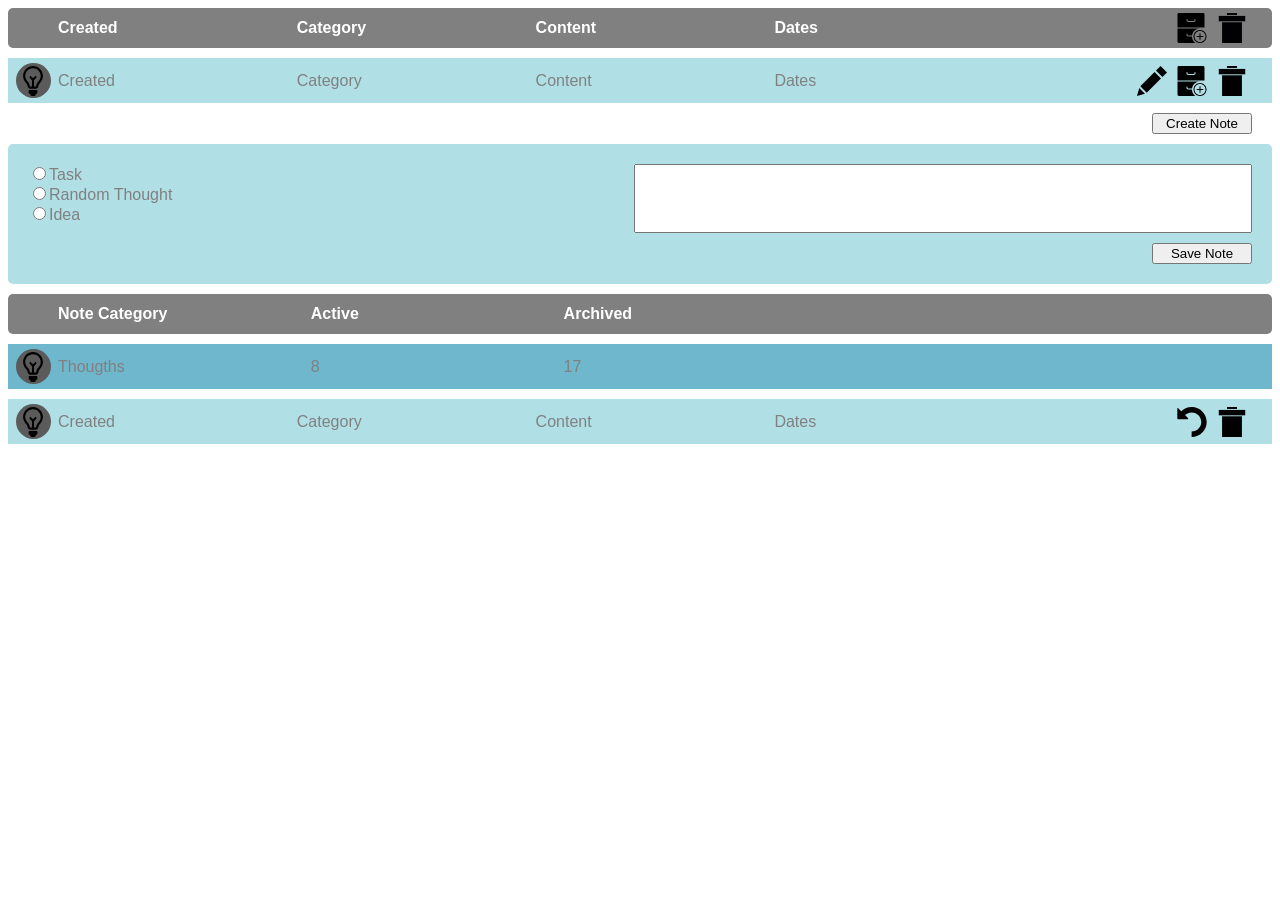
==== public/index.html @ 75b2f3ec "Create basic html-layout" ====
<!DOCTYPE html>
<head>
  <link rel="stylesheet" href="../src/global.css" />
  <link rel="stylesheet" href="../src/row.css" />
  <link rel="stylesheet" href="../src/create-note-dropdown.css" />
</head>
<body>
  <main>

    <div id="notes-container">
      <div class="row_title">
        <div class="category-icon-container"></div>
        <label class="col_title">created</label>
        <label class="col_title">category</label>
        <label class="col_title">content</label>
        <label class="col_title">dates</label>
        <div class="actions-container">
          <img class="action-icon" src="../src/svg/archive-box.svg" />
          <img class="action-icon" src="../src/svg/trash.svg" />
        </div>
      </div>

      <div class="note-list">
        <div class="row">
          <div class="category-icon-container">
            <div class="row__category-icon">
              <img class="action-icon" src="../src/svg/thought-balloon.svg" />
            </div>
          </div>
          <label class="col_content">created</label>
          <label class="col_content">category</label>
          <label class="col_content">content</label>
          <label class="col_content">dates</label>
          <div class="actions-container">
            <img class="action-icon" src="../src/svg/pencil.svg" />
            <img class="action-icon" src="../src/svg/archive-box.svg" />
            <img class="action-icon" src="../src/svg/trash.svg" />
          </div>
        </div>
      </div>
    </div>

    <div class="button-container">
      <button>create note</button>
    </div>

    <div class="create-note-dropdown">

      <div class="category-input">
        <label for="task"
          ><input
            type="radio"
            id="task"
            name="category"
            value="rask" />task</label
        >

        <label for="random thought"
          ><input
            type="radio"
            id="random thought"
            name="category"
            value="random thought" />random thought</label
        >

        <label for="idea"
          ><input
            type="radio"
            id="idea"
            name="category"
            value="idea" />idea</label
        >
      </div>

      <div class="create-note-dropdown__note-input-container">
        <textarea class="create-note-dropdown__note-input"></textarea>
        <button>save note</button>
      </div>

    </div>

    <div id="summary-container">

      <div class="row_title">
        <div class="category-icon-container"></div>
        <label class="col_title">note category</label>
        <label class="col_title">active</label>
        <label class="col_title">archived</label>
      </div>

      <div class="row_category">
        <div class="category-icon-container">
          <div class="row__category-icon">
            <img class="action-icon" src="../src/svg/thought-balloon.svg" />
          </div>
        </div>
        <label class="col_content">thougths</label>
        <label class="col_content">8</label>
        <label class="col_content">17</label>
      </div>

      <div class="row">
        <div class="category-icon-container">
          <div class="row__category-icon">
            <img class="action-icon" src="../src/svg/thought-balloon.svg" />
          </div>
        </div>
        <label class="col_content">created</label>
        <label class="col_content">category</label>
        <label class="col_content">content</label>
        <label class="col_content">dates</label>
        <div class="actions-container">
          <img class="action-icon" src="../src/svg/recovery-arrow.svg" />
          <img class="action-icon" src="../src/svg/trash.svg" />
        </div>

    </div>
  </main>
</body>
---- src/global.css ----
body {
  font-family: sans-serif;
}

main {
  width: 100%;
  min-width: 600px;
}

button {
  text-transform: capitalize;
  width: 100px;
}

.button-container {
  display: flex;
  justify-content: flex-end;
  padding-right: 20px;
}

.actions-container {
  display: flex;
  width: 20%;
  padding-right: 20px;
  justify-content: flex-end;
  align-items: center;
}

.action-icon {
  padding: 0px 5px;
  width: 30px;
  height: 30px;
}

.category-icon-container {
  display: flex;
  width: 50px;
  min-width: 50px;
  justify-content: center;
  align-items: center;
}

.col_title {
  width: 20%;
  display: flex;
  align-items: center;
  text-transform: capitalize;
  font-weight: 600;
  color: #fff;
}

.col_content {
  width: 20%;
  display: flex;
  align-items: center;
  text-transform: capitalize;
  color: #808080;
}
---- src/row.css ----
.row {
  height: 35px;
  display: flex;
  background-color: #B0E0E6;
  padding: 5px 0px;
  justify-content: flex-start;
  margin-bottom: 10px;
}

.row_title {
  height: 30px;
  display: flex;
  background-color: #808080;
  padding: 5px 0px;
  border-radius: 5px;
  justify-content: flex-start;
  align-items: center;
  margin-bottom: 10px;
}

.row_category {
  height: 35px;
  display: flex;
  background-color: #6eb7cd;
  padding: 5px 0px;
  justify-content: flex-start;
  margin-bottom: 10px;
}

.row__category-icon {
  display: flex;
  justify-content: center;
  align-items: center;
  width: 35px;
  height: 35px;
  border-radius: 18px;
  background-color: #5b5b5b;
}
---- src/create-note-dropdown.css ----
.create-note-dropdown {
  display: flex;
  height: 100px;
  padding: 20px;
  margin: 10px 0px;
  border-radius: 5px;
  background-color: #B0E0E6;
}

.category-input {
  display: flex;
  flex-direction: column;
  justify-content: flex-start;
  width: 50%;
  color: #808080;
  text-transform: capitalize;
}

.create-note-dropdown__note-input-container {
  display: flex;
  flex-direction: column;
  align-items: flex-end;
  width: 50%;
}

.create-note-dropdown__note-input {
  color: #808080;
  resize: none;
  margin-bottom: 10px;
  height: 100px;
  width: 100%;
}
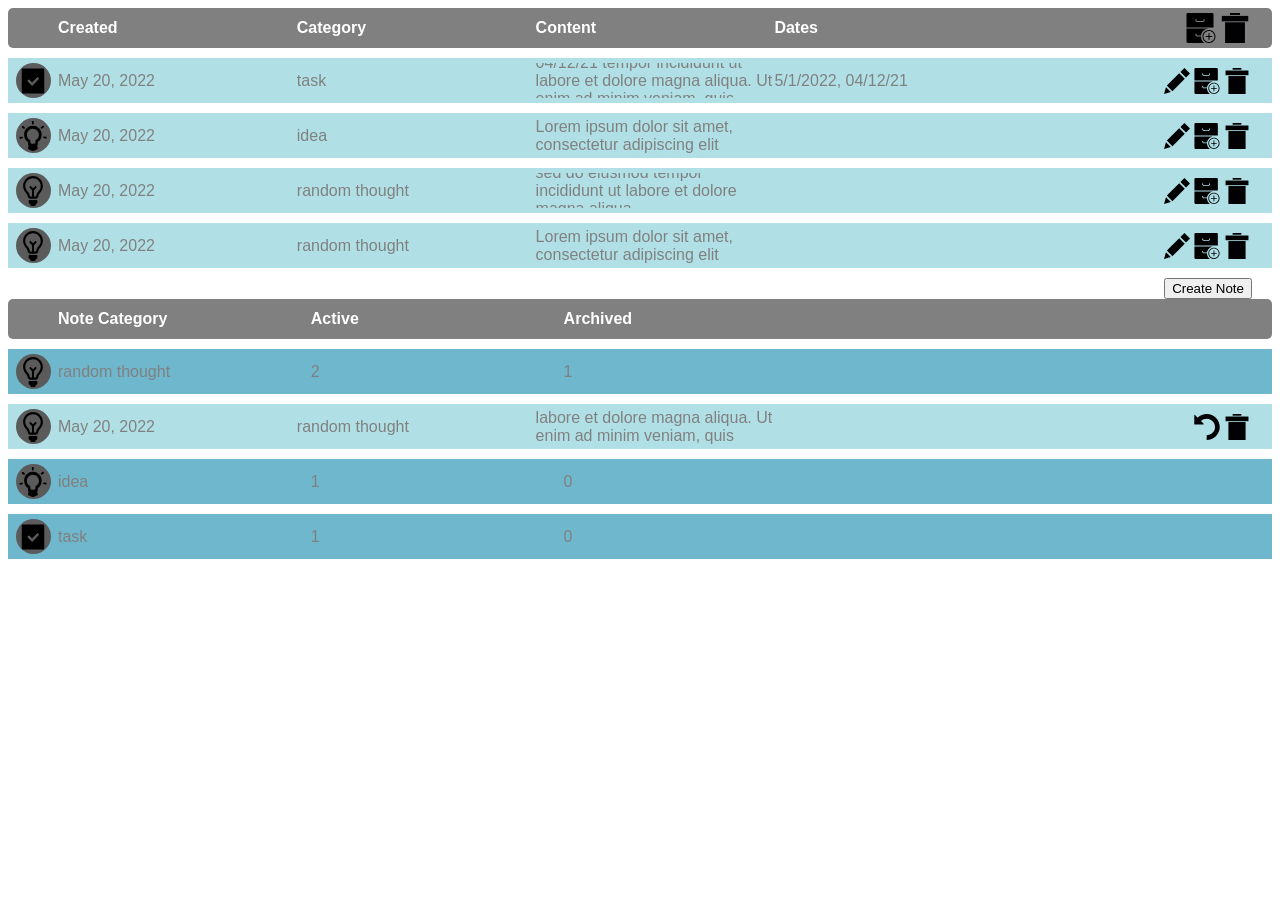
==== commit 8bd84285: "Iplement base web-structure and all main logic:     - Rendering logic     - Data-processing logic   " ====
--- a/public/index.html
+++ b/public/index.html
@@ -1,13 +1,11 @@
-<!DOCTYPE html>
 <head>
-  <link rel="stylesheet" href="../src/global.css" />
-  <link rel="stylesheet" href="../src/row.css" />
-  <link rel="stylesheet" href="../src/create-note-dropdown.css" />
+  <link rel="stylesheet" href="../src/css/global.css" />
+  <link rel="stylesheet" href="../src/css/row.css" />
+  <link rel="stylesheet" href="../src/css/create-note-pop-up.css" />
 </head>
 <body>
   <main>
-
-    <div id="notes-container">
+    <div class="note-list-container">
       <div class="row_title">
         <div class="category-icon-container"></div>
         <label class="col_title">created</label>
@@ -19,101 +17,22 @@
           <img class="action-icon" src="../src/svg/trash.svg" />
         </div>
       </div>
-
-      <div class="note-list">
-        <div class="row">
-          <div class="category-icon-container">
-            <div class="row__category-icon">
-              <img class="action-icon" src="../src/svg/thought-balloon.svg" />
-            </div>
-          </div>
-          <label class="col_content">created</label>
-          <label class="col_content">category</label>
-          <label class="col_content">content</label>
-          <label class="col_content">dates</label>
-          <div class="actions-container">
-            <img class="action-icon" src="../src/svg/pencil.svg" />
-            <img class="action-icon" src="../src/svg/archive-box.svg" />
-            <img class="action-icon" src="../src/svg/trash.svg" />
-          </div>
-        </div>
-      </div>
+      <div class="note-list"></div>
     </div>
 
-    <div class="button-container">
-      <button>create note</button>
+    <div class="create-note-button-container">
+      <button id="create-note-button">create note</button>
     </div>
 
-    <div class="create-note-dropdown">
-
-      <div class="category-input">
-        <label for="task"
-          ><input
-            type="radio"
-            id="task"
-            name="category"
-            value="rask" />task</label
-        >
-
-        <label for="random thought"
-          ><input
-            type="radio"
-            id="random thought"
-            name="category"
-            value="random thought" />random thought</label
-        >
-
-        <label for="idea"
-          ><input
-            type="radio"
-            id="idea"
-            name="category"
-            value="idea" />idea</label
-        >
-      </div>
-
-      <div class="create-note-dropdown__note-input-container">
-        <textarea class="create-note-dropdown__note-input"></textarea>
-        <button>save note</button>
-      </div>
-
-    </div>
-
-    <div id="summary-container">
-
+    <div class="note-list-container" id="summary-list">
       <div class="row_title">
         <div class="category-icon-container"></div>
         <label class="col_title">note category</label>
         <label class="col_title">active</label>
         <label class="col_title">archived</label>
       </div>
-
-      <div class="row_category">
-        <div class="category-icon-container">
-          <div class="row__category-icon">
-            <img class="action-icon" src="../src/svg/thought-balloon.svg" />
-          </div>
-        </div>
-        <label class="col_content">thougths</label>
-        <label class="col_content">8</label>
-        <label class="col_content">17</label>
-      </div>
-
-      <div class="row">
-        <div class="category-icon-container">
-          <div class="row__category-icon">
-            <img class="action-icon" src="../src/svg/thought-balloon.svg" />
-          </div>
-        </div>
-        <label class="col_content">created</label>
-        <label class="col_content">category</label>
-        <label class="col_content">content</label>
-        <label class="col_content">dates</label>
-        <div class="actions-container">
-          <img class="action-icon" src="../src/svg/recovery-arrow.svg" />
-          <img class="action-icon" src="../src/svg/trash.svg" />
-        </div>
-
     </div>
   </main>
+  <script src="../src/js/Notes.js"></script>
+  <script src="../src/index.js"></script>
 </body>
--- a/src/css/global.css
+++ b/src/css/global.css
@@ -0,0 +1,59 @@
+body {
+  font-family: sans-serif;
+}
+
+main {
+  width: 100%;
+  min-width: 600px;
+}
+
+button {
+  text-transform: capitalize;
+}
+
+.create-note-button-container {
+  display: flex;
+  justify-content: flex-end;
+  padding-right: 20px;
+}
+
+.actions-container {
+  display: flex;
+  width: 20%;
+  padding-right: 20px;
+  justify-content: flex-end;
+  align-items: center;
+}
+
+.action-icon {
+  padding: 0px 2px;
+  width: 30px;
+  height: 30px;
+  border: none;
+  background: none;
+}
+
+.category-icon-container {
+  display: flex;
+  width: 50px;
+  min-width: 50px;
+  justify-content: center;
+  align-items: center;
+}
+
+.col_title {
+  width: 20%;
+  display: flex;
+  align-items: center;
+  text-transform: capitalize;
+  font-weight: 600;
+  color: #fff;
+}
+
+.col_content {
+  width: 20%;
+  display: flex;
+  align-items: center;
+  overflow: hidden;
+  color: #808080;
+}
--- a/src/css/row.css
+++ b/src/css/row.css
@@ -0,0 +1,38 @@
+.row {
+  height: 35px;
+  display: flex;
+  background-color: #B0E0E6;
+  padding: 5px 0px;
+  justify-content: flex-start;
+  margin-bottom: 10px;
+}
+
+.row_title {
+  height: 30px;
+  display: flex;
+  background-color: #808080;
+  padding: 5px 0px;
+  border-radius: 5px;
+  justify-content: flex-start;
+  align-items: center;
+  margin-bottom: 10px;
+}
+
+.row_category {
+  height: 35px;
+  display: flex;
+  background-color: #6eb7cd;
+  padding: 5px 0px;
+  justify-content: flex-start;
+  margin-bottom: 10px;
+}
+
+.row__category-icon {
+  display: flex;
+  justify-content: center;
+  align-items: center;
+  width: 35px;
+  height: 35px;
+  border-radius: 18px;
+  background-color: #5b5b5b;
+}
--- a/src/css/create-note-pop-up.css
+++ b/src/css/create-note-pop-up.css
@@ -0,0 +1,35 @@
+.create-note-pop-up-overlayer {
+  position: absolute;
+  width: 100%;
+  height: 100%;
+  top: 0;
+  background-color: #00000060;
+  display: flex;
+  justify-content: center;
+  align-items: center;
+}
+
+.create-note-pop-up {
+  display: flex;
+  width: 400px;
+  height: 300px;
+  padding: 20px;
+  margin: 10px 0px;
+  border-radius: 5px;
+  background-color: #B0E0E6;
+  flex-direction: column;
+}
+
+.category-input {
+  display: flex;
+  flex-direction: column;
+  justify-content: flex-start;
+  color: #808080;
+  text-transform: capitalize;
+}
+
+.create-note-pop-up__note-input-container {
+  display: flex;
+  flex-direction: column;
+  align-items: flex-end;
+}
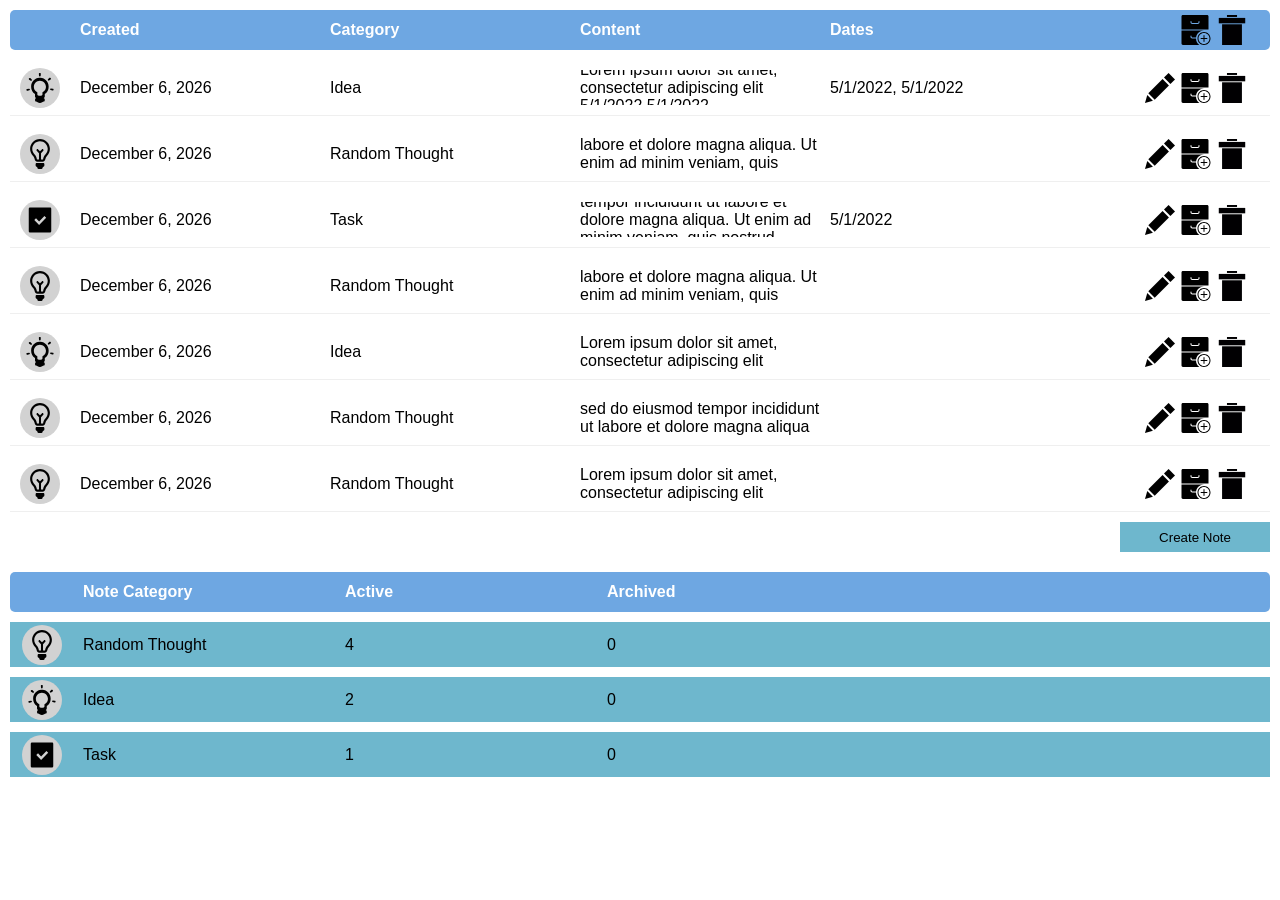
==== commit 736a314a: "Finish design *Refactor code *Improove file-structure" ====
--- a/public/index.html
+++ b/public/index.html
@@ -7,32 +7,30 @@
   <main>
     <div class="note-list-container">
       <div class="row_title">
-        <div class="category-icon-container"></div>
+        <div class="col_icon"></div>
         <label class="col_title">created</label>
         <label class="col_title">category</label>
         <label class="col_title">content</label>
         <label class="col_title">dates</label>
-        <div class="actions-container">
+        <div class="row__actions-container">
           <img class="action-icon" src="../src/svg/archive-box.svg" />
           <img class="action-icon" src="../src/svg/trash.svg" />
         </div>
       </div>
       <div class="note-list"></div>
-    </div>
-
-    <div class="create-note-button-container">
-      <button id="create-note-button">create note</button>
+      <div class="create-note-button-container">
+        <button id="create-note-button">create note</button>
+      </div>
     </div>
 
     <div class="note-list-container" id="summary-list">
       <div class="row_title">
-        <div class="category-icon-container"></div>
+        <div class="col_icon"></div>
         <label class="col_title">note category</label>
         <label class="col_title">active</label>
         <label class="col_title">archived</label>
       </div>
     </div>
   </main>
-  <script src="../src/js/Notes.js"></script>
-  <script src="../src/index.js"></script>
+  <script type="module" src="../src/index.js"></script>
 </body>
--- a/src/css/global.css
+++ b/src/css/global.css
@@ -1,41 +1,38 @@
 body {
   font-family: sans-serif;
+  margin: 0px;
 }
 
 main {
-  width: 100%;
+  padding: 10px;
+  width: inherit;
   min-width: 600px;
 }
 
 button {
   text-transform: capitalize;
+  background-color: #6eb7cd;
+  border: none;
+  width: 150px;
+  height: 30px;
 }
 
-.create-note-button-container {
-  display: flex;
-  justify-content: flex-end;
-  padding-right: 20px;
-}
-
-.actions-container {
-  display: flex;
-  width: 20%;
-  padding-right: 20px;
-  justify-content: flex-end;
-  align-items: center;
+.note-list-container {
+  margin-bottom: 20px;
 }
 
 .action-icon {
-  padding: 0px 2px;
+  padding: 0px 0px;
   width: 30px;
   height: 30px;
   border: none;
   background: none;
+  margin: 0px 3px;
 }
 
-.category-icon-container {
+.col_icon {
   display: flex;
-  width: 50px;
+  width: 5%;
   min-width: 50px;
   justify-content: center;
   align-items: center;
@@ -44,10 +41,10 @@
 .col_title {
   width: 20%;
   display: flex;
-  align-items: center;
   text-transform: capitalize;
   font-weight: 600;
   color: #fff;
+  padding-left: 10px;
 }
 
 .col_content {
@@ -55,5 +52,15 @@
   display: flex;
   align-items: center;
   overflow: hidden;
-  color: #808080;
+  margin: 0px;
+  cursor: pointer;
+  padding-left: 10px;
+}
+
+.col_content:nth-child(2) {
+  text-transform: capitalize;
+}
+
+.col_content:nth-child(3) {
+  text-transform: capitalize;
 }
--- a/src/css/row.css
+++ b/src/css/row.css
@@ -1,17 +1,26 @@
 .row {
   height: 35px;
   display: flex;
-  background-color: #B0E0E6;
-  padding: 5px 0px;
+  background-color: #notes;
+  border-bottom: 1px solid #00000010;
+  padding: 10px 0px;
+  margin: 10px 0px;
   justify-content: flex-start;
-  margin-bottom: 10px;
+}
+
+.row:hover {
+  background-color: #00000010;
+  border-bottom: 1px solid #fff;
+  transition: 0.3s;
+  box-shadow: 0px 2px 4px 2px #80808070;
 }
 
 .row_title {
   height: 30px;
   display: flex;
-  background-color: #808080;
+  background-color: #6Ea7E2;
   padding: 5px 0px;
+  min-width: 800px;
   border-radius: 5px;
   justify-content: flex-start;
   align-items: center;
@@ -27,12 +36,25 @@
   margin-bottom: 10px;
 }
 
+.row_active {
+  height: auto;
+  background-color: #00000010;
+}
+
 .row__category-icon {
   display: flex;
   justify-content: center;
   align-items: center;
-  width: 35px;
-  height: 35px;
-  border-radius: 18px;
-  background-color: #5b5b5b;
+  width: 40px;
+  height: 40px;
+  border-radius: 20px;
+  background-color: #d2d2d2;
+}
+
+.row__actions-container {
+  display: flex;
+  width: 15%;
+  padding-right: 20px;
+  justify-content: flex-end;
+  align-items: center;
 }
--- a/src/css/create-note-pop-up.css
+++ b/src/css/create-note-pop-up.css
@@ -18,13 +18,15 @@
   border-radius: 5px;
   background-color: #B0E0E6;
   flex-direction: column;
+  text-transform: capitalize;
 }
 
-.category-input {
-  display: flex;
-  flex-direction: column;
-  justify-content: flex-start;
-  color: #808080;
+.create-note-pop-up__selector {
+  text-transform: capitalize;
+  margin-top: 10px;
+}
+
+.create-note-pop-up__selector__options {
   text-transform: capitalize;
 }
 
@@ -32,4 +34,23 @@
   display: flex;
   flex-direction: column;
   align-items: flex-end;
+}
+
+.create-note-pop-up__note-input {
+  height: 200px;
+  margin: 10px 0px;
+  resize: none;
+}
+
+.create-note-button-container {
+  display: flex;
+  justify-content: flex-end;
+  margin-top: 10px;
+}
+
+.create-note-pop-up__buttons-container {
+  display: flex;
+  justify-content: flex-end;
+  margin-top: 10px;
+  justify-content: space-between;
 }
